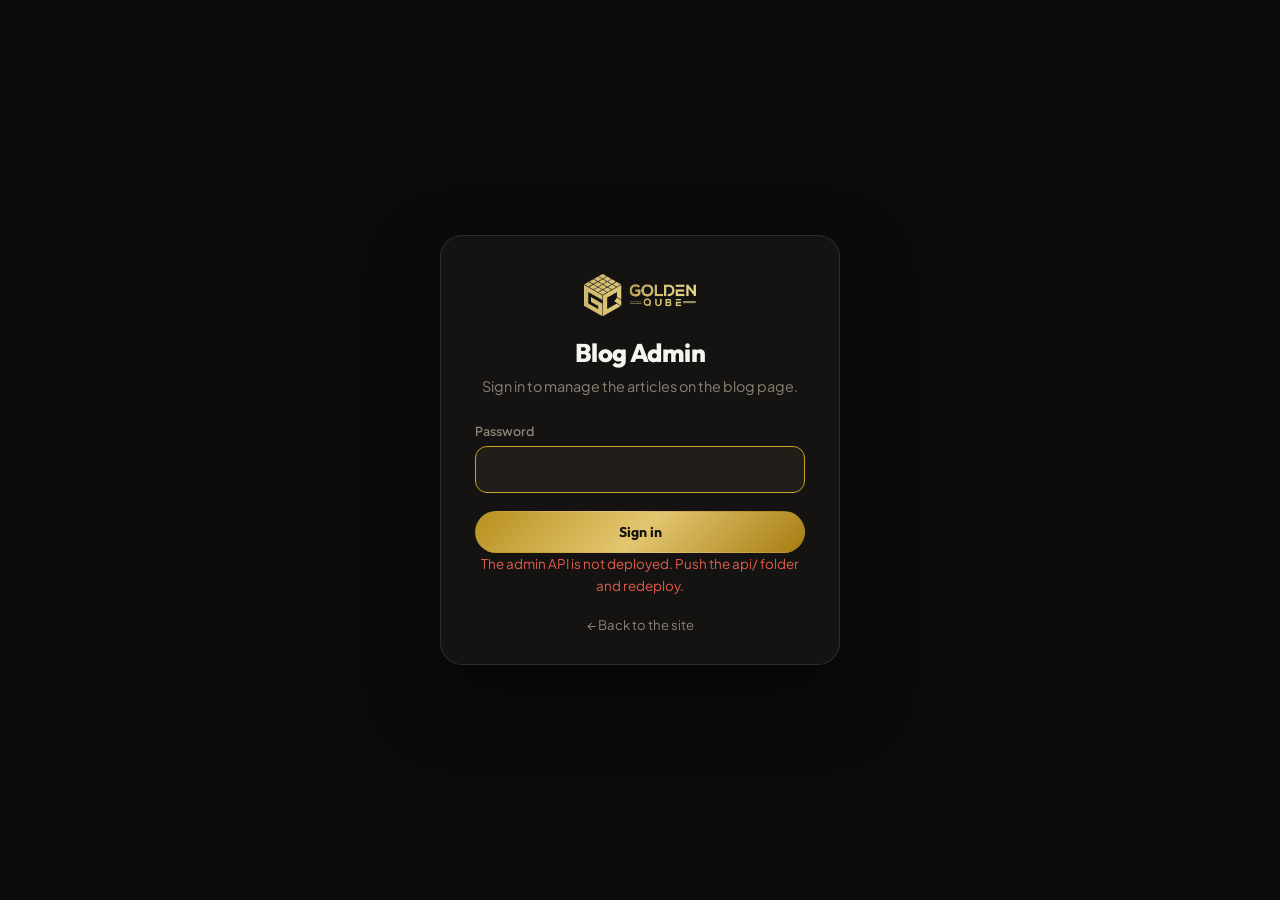
==== admin.html @ 0b84f984 "Blog admin: password-protected page to manage blog posts admin.html signs in against ADMIN_PASSWORD " ====
<!DOCTYPE html>
<html lang="en">
<head>
<meta charset="UTF-8">
<meta name="viewport" content="width=device-width, initial-scale=1">
<title>Blog Admin — Golden Qube</title>
<meta name="robots" content="noindex, nofollow">
<link rel="icon" href="assets/favicon.png" type="image/png">
<link rel="preconnect" href="https://fonts.googleapis.com">
<link rel="preconnect" href="https://fonts.gstatic.com" crossorigin>
<link href="https://fonts.googleapis.com/css2?family=Outfit:wght@400;600;700;800&family=Plus+Jakarta+Sans:wght@400;500;600;700&display=swap" rel="stylesheet">
<link rel="stylesheet" href="admin.css">
</head>
<body>

<!-- ============ LOGIN ============ -->
<section class="gate" id="gate" hidden>
  <form class="gate-card" id="login-form" autocomplete="on">
    <img src="assets/logo.png" alt="Golden Qube" class="gate-logo">
    <h1>Blog Admin</h1>
    <p class="gate-sub">Sign in to manage the articles on the blog page.</p>

    <label for="password">Password</label>
    <input id="password" name="password" type="password" autocomplete="current-password" required>

    <button type="submit" class="btn btn-gold" id="login-btn">Sign in</button>
    <p class="note" id="login-msg" role="status"></p>
    <a class="gate-back" href="index.html">← Back to the site</a>
  </form>
</section>

<!-- ============ MANAGER ============ -->
<div class="app" id="app" hidden>

  <header class="bar">
    <div class="bar-in">
      <div class="bar-brand">
        <img src="assets/logo.png" alt="">
        <span>Blog Admin</span>
      </div>
      <div class="bar-actions">
        <a class="btn btn-quiet" href="blog.html" target="_blank" rel="noopener">View blog ↗</a>
        <button class="btn btn-gold" id="save-btn" type="button">Save &amp; publish</button>
        <button class="btn btn-quiet" id="logout-btn" type="button">Sign out</button>
      </div>
    </div>
    <p class="bar-status" id="status" role="status"></p>
  </header>

  <main class="wrap">
    <div class="intro">
      <div>
        <h2>Articles</h2>
        <p class="note" id="count">—</p>
      </div>
      <button class="btn btn-outline" id="add-btn" type="button">+ New article</button>
    </div>

    <div id="list" class="list"></div>

    <p class="note foot-note">
      Saving commits <code>data/posts.json</code> to the repository, which triggers a
      redeploy. The live blog updates within about a minute.
    </p>
  </main>
</div>

<!-- ============ ROW TEMPLATE ============ -->
<template id="row-template">
  <article class="row">
    <div class="row-head">
      <button class="chev" type="button" data-act="toggle" aria-expanded="false" aria-label="Expand">▸</button>
      <div class="row-main" data-act="toggle">
        <strong class="row-title">Untitled post</strong>
        <span class="row-sub"></span>
      </div>
      <span class="pill" data-role="state">Published</span>
      <div class="row-tools">
        <button class="icon" type="button" data-act="up" aria-label="Move up">↑</button>
        <button class="icon" type="button" data-act="down" aria-label="Move down">↓</button>
        <button class="icon danger" type="button" data-act="delete" aria-label="Delete">✕</button>
      </div>
    </div>

    <div class="row-body" hidden>
      <div class="field">
        <label>Title</label>
        <input type="text" data-field="title" maxlength="160" placeholder="How Marketers Actually Use AI Every Day">
      </div>

      <div class="field-two">
        <div class="field">
          <label>Tag</label>
          <input type="text" data-field="tag" maxlength="40" placeholder="AI Marketing">
        </div>
        <div class="field">
          <label>Date <span class="hint">optional</span></label>
          <input type="date" data-field="date">
        </div>
      </div>

      <div class="field">
        <label>Short description <span class="hint">shown on the card</span></label>
        <textarea data-field="excerpt" rows="2" maxlength="400"
                  placeholder="One or two lines that make someone want to read it."></textarea>
      </div>

      <div class="field">
        <label>Image</label>
        <div class="img-row">
          <input type="text" data-field="image" placeholder="assets/img/example.jpg">
          <label class="btn btn-outline file">
            Upload<input type="file" accept="image/*" data-act="upload" hidden>
          </label>
        </div>
        <div class="thumb" data-role="thumb" hidden><img alt=""></div>
      </div>

      <div class="field">
        <label>Image alt text <span class="hint">describes the picture for screen readers</span></label>
        <input type="text" data-field="imageAlt" maxlength="160" placeholder="Leave empty if the image is decorative">
      </div>

      <div class="field">
        <label>Article text <span class="hint">leave empty to use the external link below instead</span></label>
        <textarea data-field="body" rows="12" placeholder="Write the article here.

Blank lines start a new paragraph.
## A heading
- a bullet
**bold**, *italic* and [a link](https://example.com) all work."></textarea>
      </div>

      <div class="field">
        <label>External link <span class="hint">optional — if set, Read More goes here instead of an article page</span></label>
        <input type="text" data-field="link" placeholder="https://…">
      </div>

      <label class="check">
        <input type="checkbox" data-field="published" checked>
        <span>Published <em>— untick to keep it off the blog as a draft</em></span>
      </label>
    </div>
  </article>
</template>

<script src="admin.js"></script>
</body>
</html>
---- admin.css ----
/* ===========================================================
   GOLDEN QUBE — blog admin
   Deliberately separate from styles.css: the admin is a tool,
   not a page of the site, and should not inherit its animation
   or layout rules.
   =========================================================== */

:root{
  --black:#0B0B0A;
  --panel:#141312;
  --panel-2:#1C1A17;
  --white:#FFFFFF;
  --off:#F6F4F0;
  --gold:#C9A227;
  --gold-light:#E3C670;
  --gold-deep:#A67C12;
  --ink:#141312;
  --muted:#8A8375;
  --line:rgba(255,255,255,.11);
  --danger:#E05B4B;
  --ok:#4CAF7D;
  --gold-grad:linear-gradient(135deg,#B8901F,#E3C670 50%,#A67C12);
  --r:14px;
}

*{box-sizing:border-box;margin:0;padding:0}
body{
  font-family:'Plus Jakarta Sans',system-ui,sans-serif;
  background:var(--black);
  color:var(--off);
  -webkit-font-smoothing:antialiased;
  min-height:100vh;
}
h1,h2,h3{font-family:'Outfit',sans-serif;letter-spacing:-.02em;line-height:1.15}
img{max-width:100%;display:block}
a{color:inherit;text-decoration:none}
code{font-family:ui-monospace,SFMono-Regular,Menlo,monospace;font-size:.9em;color:var(--gold-light)}
[hidden]{display:none !important}

/* ------------------------------------------------------------- buttons   */

.btn{
  font-family:'Outfit',sans-serif;font-weight:700;font-size:.88rem;
  padding:11px 20px;border-radius:999px;border:1px solid transparent;
  cursor:pointer;display:inline-flex;align-items:center;justify-content:center;gap:6px;
  transition:transform .18s cubic-bezier(.32,.72,0,1),opacity .18s,background .18s,border-color .18s;
  white-space:nowrap;
}
.btn:hover{transform:translateY(-1px)}
.btn:active{transform:translateY(0)}
.btn:disabled{opacity:.5;cursor:not-allowed;transform:none}
.btn-gold{background:var(--gold-grad);color:#15130D}
.btn-outline{background:transparent;border-color:rgba(201,162,39,.45);color:var(--gold-light)}
.btn-outline:hover{border-color:var(--gold);background:rgba(201,162,39,.08)}
.btn-quiet{background:transparent;border-color:var(--line);color:var(--off)}
.btn-quiet:hover{border-color:rgba(255,255,255,.3)}

/* ------------------------------------------------------------- login     */

.gate{min-height:100vh;display:grid;place-items:center;padding:28px}
.gate-card{
  width:100%;max-width:400px;background:var(--panel);
  border:1px solid var(--line);border-radius:22px;
  padding:38px 34px 30px;text-align:center;
  box-shadow:0 30px 70px rgba(0,0,0,.5);
}
.gate-logo{width:112px;margin:0 auto 22px}
.gate-card h1{font-size:1.6rem;font-weight:800}
.gate-sub{color:var(--muted);font-size:.9rem;margin:8px 0 26px;line-height:1.5}
.gate-card label{display:block;text-align:left;font-size:.78rem;font-weight:600;color:var(--muted);margin-bottom:7px}
.gate-card input{
  width:100%;padding:13px 15px;border-radius:12px;margin-bottom:18px;
  background:var(--panel-2);border:1px solid var(--line);color:var(--off);
  font-family:inherit;font-size:.95rem;
}
.gate-card input:focus{outline:none;border-color:var(--gold);background:#211E19}
.gate-card .btn{width:100%}
.gate-back{display:inline-block;margin-top:20px;color:var(--muted);font-size:.82rem}
.gate-back:hover{color:var(--gold-light)}

/* ------------------------------------------------------------- chrome    */

.bar{position:sticky;top:0;z-index:20;background:rgba(11,11,10,.92);backdrop-filter:blur(12px);border-bottom:1px solid var(--line)}
.bar-in{max-width:960px;margin:0 auto;padding:14px 24px;display:flex;align-items:center;gap:16px;flex-wrap:wrap}
.bar-brand{display:flex;align-items:center;gap:11px;margin-right:auto}
.bar-brand img{width:38px}
.bar-brand span{font-family:'Outfit',sans-serif;font-weight:700;letter-spacing:-.01em}
.bar-actions{display:flex;gap:9px;flex-wrap:wrap}
.bar-status{
  max-width:960px;margin:0 auto;padding:0 24px 12px;
  font-size:.85rem;color:var(--muted);min-height:0;
}
.bar-status:empty{display:none}
.bar-status.ok{color:var(--ok)}
.bar-status.bad{color:var(--danger)}
.bar-status.busy{color:var(--gold-light)}

.wrap{max-width:960px;margin:0 auto;padding:30px 24px 90px}
.intro{display:flex;align-items:flex-end;justify-content:space-between;gap:16px;margin-bottom:20px;flex-wrap:wrap}
.intro h2{font-size:1.5rem;font-weight:800}
.note{color:var(--muted);font-size:.84rem;line-height:1.6}
.note.bad{color:var(--danger)}
.foot-note{margin-top:28px;text-align:center}

/* ------------------------------------------------------------- rows      */

.list{display:flex;flex-direction:column;gap:12px}
.list:empty::after{
  content:'No articles yet — press “New article” to add the first one.';
  display:block;padding:44px 20px;text-align:center;color:var(--muted);
  border:1px dashed var(--line);border-radius:var(--r);font-size:.9rem;
}

.row{background:var(--panel);border:1px solid var(--line);border-radius:var(--r);overflow:hidden}
.row.open{border-color:rgba(201,162,39,.4)}
.row.draft .row-title{opacity:.55}

.row-head{display:flex;align-items:center;gap:12px;padding:14px 16px}
.chev{
  background:none;border:none;color:var(--muted);cursor:pointer;
  font-size:.95rem;line-height:1;padding:4px;
  transition:transform .22s cubic-bezier(.32,.72,0,1),color .2s;
}
.row.open .chev{transform:rotate(90deg);color:var(--gold)}
.row-main{flex:1;min-width:0;cursor:pointer}
.row-title{display:block;font-family:'Outfit',sans-serif;font-weight:700;font-size:1rem;
  white-space:nowrap;overflow:hidden;text-overflow:ellipsis}
.row-sub{display:block;color:var(--muted);font-size:.78rem;margin-top:3px;
  white-space:nowrap;overflow:hidden;text-overflow:ellipsis}

.pill{
  font-size:.7rem;font-weight:700;letter-spacing:.03em;text-transform:uppercase;
  padding:5px 11px;border-radius:999px;white-space:nowrap;
  background:rgba(76,175,125,.14);color:#7FD3A8;border:1px solid rgba(76,175,125,.3);
}
.pill.draft{background:rgba(255,255,255,.06);color:var(--muted);border-color:var(--line)}

.row-tools{display:flex;gap:4px}
.icon{
  width:30px;height:30px;border-radius:9px;cursor:pointer;
  background:transparent;border:1px solid var(--line);color:var(--off);
  font-size:.85rem;line-height:1;transition:border-color .18s,color .18s,background .18s;
}
.icon:hover{border-color:rgba(255,255,255,.32)}
.icon.danger:hover{border-color:var(--danger);color:var(--danger);background:rgba(224,91,75,.08)}
.icon:disabled{opacity:.3;cursor:not-allowed}

.row-body{padding:4px 16px 20px;border-top:1px solid var(--line);margin-top:2px}

/* ------------------------------------------------------------- fields    */

.field{margin-top:17px}
.field-two{display:grid;grid-template-columns:1fr 1fr;gap:14px}
.field label{display:block;font-size:.76rem;font-weight:600;color:var(--muted);margin-bottom:7px}
.hint{font-weight:400;opacity:.75}
.field input[type=text],.field input[type=date],.field textarea{
  width:100%;padding:11px 13px;border-radius:11px;
  background:var(--panel-2);border:1px solid var(--line);color:var(--off);
  font-family:inherit;font-size:.92rem;line-height:1.55;resize:vertical;
}
.field textarea[data-field=body]{font-family:ui-monospace,SFMono-Regular,Menlo,monospace;font-size:.86rem}
.field input:focus,.field textarea:focus{outline:none;border-color:var(--gold);background:#211E19}
.field input::placeholder,.field textarea::placeholder{color:rgba(255,255,255,.26)}
.field input[type=date]{color-scheme:dark}

.img-row{display:flex;gap:9px}
.img-row input{flex:1;min-width:0}
.btn.file{padding:11px 18px;font-size:.84rem;cursor:pointer}
/* a portrait photo would otherwise push the rest of the form off screen */
.thumb{margin-top:11px;border:1px solid var(--line);border-radius:11px;overflow:hidden;width:230px}
.thumb img{width:100%;height:135px;object-fit:cover}

.check{display:flex;align-items:flex-start;gap:10px;margin-top:20px;cursor:pointer;font-size:.88rem}
.check input{width:17px;height:17px;margin-top:1px;accent-color:var(--gold);flex:none}
.check em{color:var(--muted);font-style:normal}

/* ------------------------------------------------------------- mobile    */

@media (max-width:640px){
  .bar-in{padding:12px 16px}
  .bar-brand span{display:none}
  .bar-actions{width:100%}
  .bar-actions .btn{flex:1;padding:10px 12px;font-size:.82rem}
  .wrap{padding:22px 16px 70px}
  .field-two{grid-template-columns:1fr}
  .row-head{flex-wrap:wrap}
  .row-main{flex-basis:100%;order:2}
  .pill{order:1}
  .row-tools{order:1;margin-left:auto}
}

@media (prefers-reduced-motion:reduce){
  *{transition-duration:.001ms !important}
}
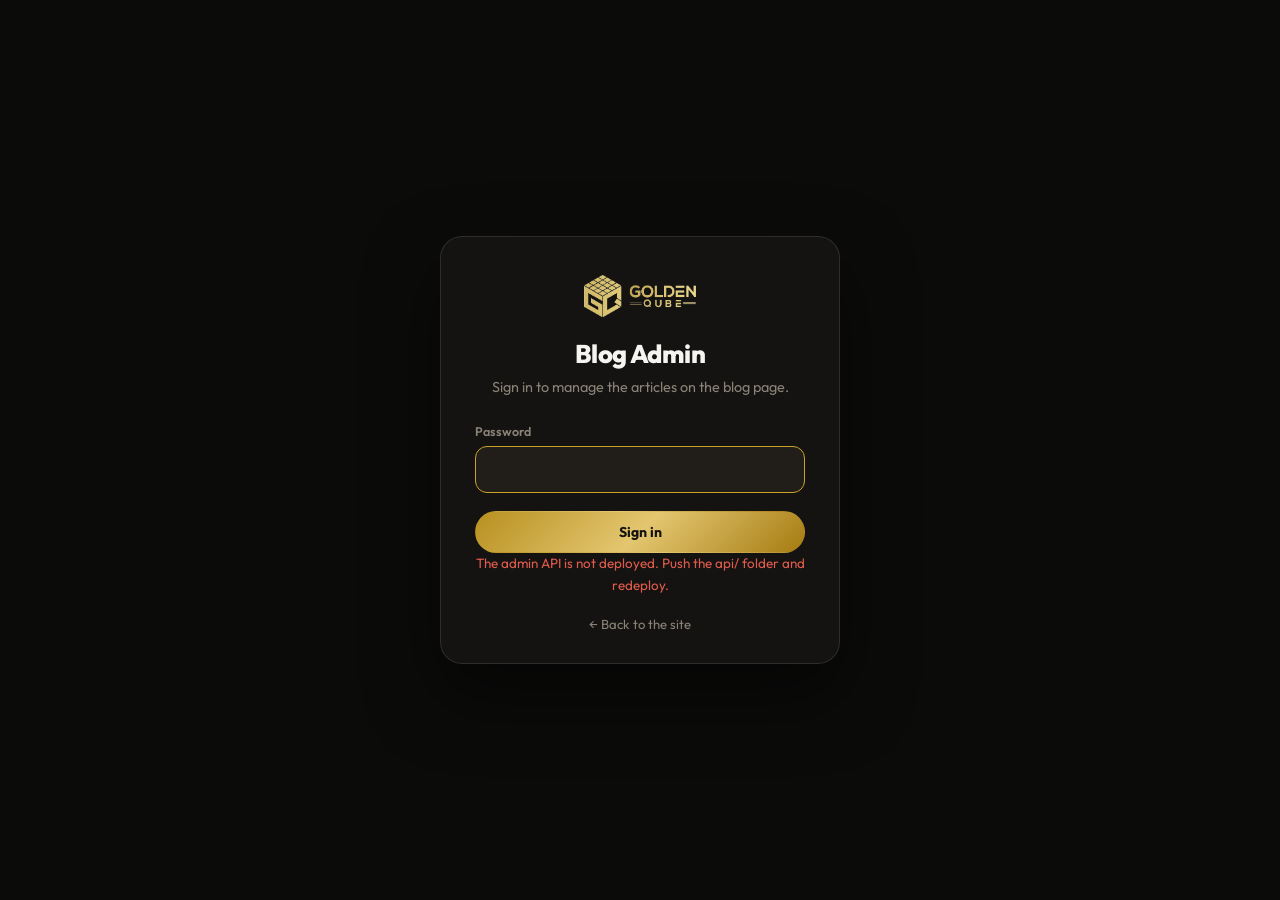
==== commit 4fc4cd51: "Typography: one geometric sans across the whole site Body copy moves from Plus Jakarta Sans to Outfi" ====
--- a/admin.html
+++ b/admin.html
@@ -8,7 +8,7 @@
 <link rel="icon" href="assets/favicon.png" type="image/png">
 <link rel="preconnect" href="https://fonts.googleapis.com">
 <link rel="preconnect" href="https://fonts.gstatic.com" crossorigin>
-<link href="https://fonts.googleapis.com/css2?family=Outfit:wght@400;600;700;800&family=Plus+Jakarta+Sans:wght@400;500;600;700&display=swap" rel="stylesheet">
+<link href="https://fonts.googleapis.com/css2?family=Outfit:wght@400;500;600;700;800&display=swap" rel="stylesheet">
 <link rel="stylesheet" href="admin.css">
 </head>
 <body>
@@ -20,10 +20,23 @@
     <h1>Blog Admin</h1>
     <p class="gate-sub">Sign in to manage the articles on the blog page.</p>
 
-    <label for="password">Password</label>
-    <input id="password" name="password" type="password" autocomplete="current-password" required>
+    <!-- shown instead of the form when this deployment has no ADMIN_PASSWORD -->
+    <div class="setup" id="setup" hidden>
+      <p class="setup-lead">This hosted admin is not set up.</p>
+      <p>Run the admin on your own computer instead — double-click
+        <code>start-admin.cmd</code> in the project folder, or run:</p>
+      <pre>node dev-server.js</pre>
+      <p>then open <b>http://localhost:4321/admin.html</b> and sign in there.
+        Saving publishes to the live blog exactly the same way.</p>
+      <p class="setup-why" id="setup-why"></p>
+    </div>
 
-    <button type="submit" class="btn btn-gold" id="login-btn">Sign in</button>
+    <div id="login-fields">
+      <label for="password">Password</label>
+      <input id="password" name="password" type="password" autocomplete="current-password" required>
+      <button type="submit" class="btn btn-gold" id="login-btn">Sign in</button>
+    </div>
+
     <p class="note" id="login-msg" role="status"></p>
     <a class="gate-back" href="index.html">← Back to the site</a>
   </form>
@@ -58,9 +71,9 @@
 
     <div id="list" class="list"></div>
 
-    <p class="note foot-note">
-      Saving commits <code>data/posts.json</code> to the repository, which triggers a
-      redeploy. The live blog updates within about a minute.
+    <!-- replaced on load with what saving actually does on this deployment -->
+    <p class="note foot-note" id="store-note">
+      Saving publishes <code>data/posts.json</code>. The live blog updates within about a minute.
     </p>
   </main>
 </div>
--- a/admin.css
+++ b/admin.css
@@ -25,7 +25,7 @@
 
 *{box-sizing:border-box;margin:0;padding:0}
 body{
-  font-family:'Plus Jakarta Sans',system-ui,sans-serif;
+  font-family:'Outfit',system-ui,sans-serif;
   background:var(--black);
   color:var(--off);
   -webkit-font-smoothing:antialiased;
@@ -75,6 +75,20 @@
 }
 .gate-card input:focus{outline:none;border-color:var(--gold);background:#211E19}
 .gate-card .btn{width:100%}
+/* shown in place of the password field when a deployment cannot work */
+.setup{text-align:left;font-size:.86rem;line-height:1.6;color:var(--muted)}
+.setup-lead{font-family:'Outfit',sans-serif;font-weight:700;font-size:.95rem;color:var(--gold-light);margin-bottom:12px}
+.setup p + p{margin-top:12px}
+.setup pre{
+  background:var(--panel-2);border:1px solid var(--line);border-radius:10px;
+  padding:11px 13px;margin:11px 0;overflow-x:auto;
+  font-family:ui-monospace,SFMono-Regular,Menlo,monospace;font-size:.84rem;color:var(--gold-light);
+}
+.setup code{background:var(--panel-2);padding:2px 6px;border-radius:5px}
+.setup b{color:var(--off)}
+.setup-why{font-size:.78rem;opacity:.8;border-top:1px solid var(--line);padding-top:12px}
+.setup-why:empty{display:none}
+
 .gate-back{display:inline-block;margin-top:20px;color:var(--muted);font-size:.82rem}
 .gate-back:hover{color:var(--gold-light)}
 
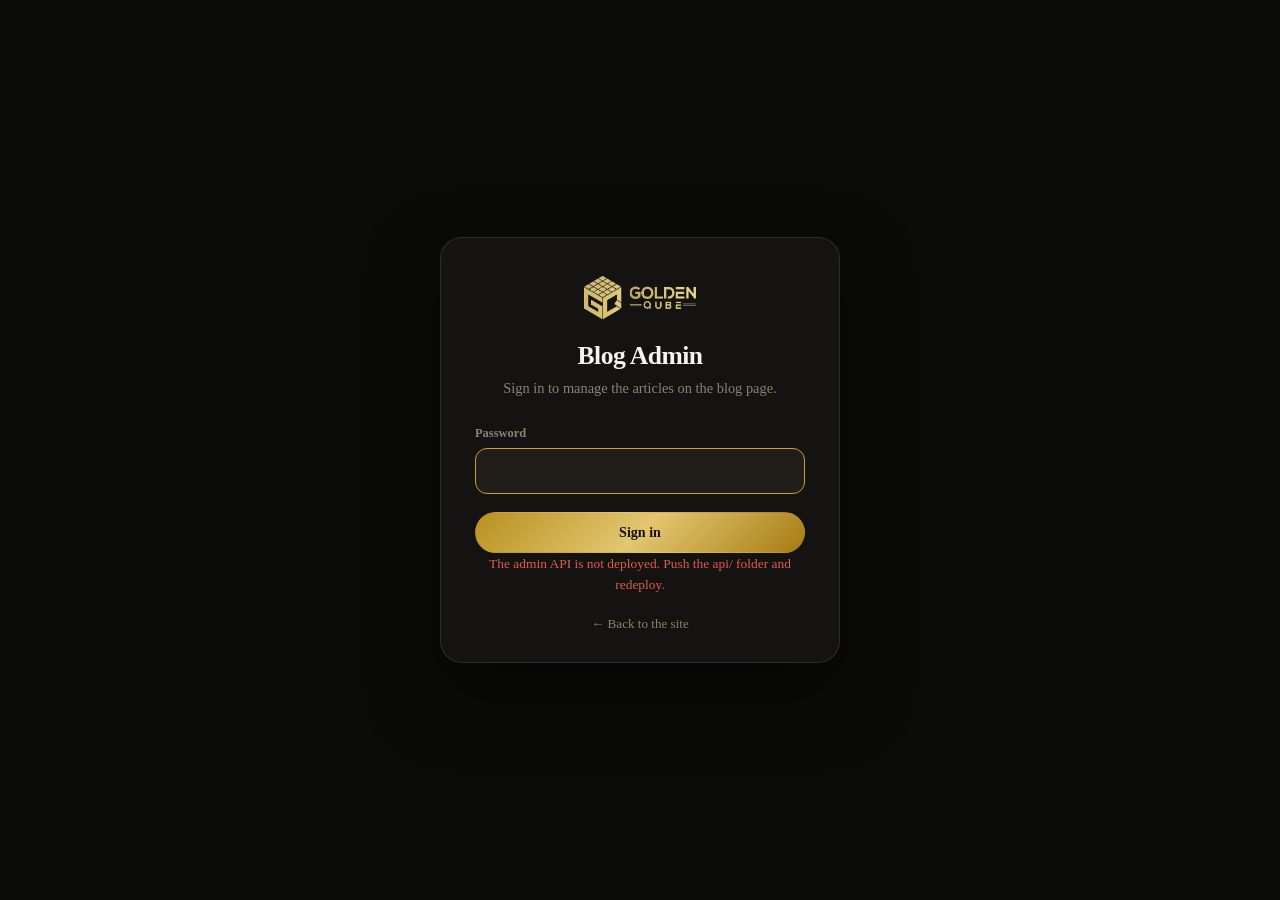
==== commit 10cc08ce: "Typography: SF Pro Display spec across the site Family, weight and tracking applied everywhere. Weig" ====
--- a/admin.html
+++ b/admin.html
@@ -8,7 +8,7 @@
 <link rel="icon" href="assets/favicon.png" type="image/png">
 <link rel="preconnect" href="https://fonts.googleapis.com">
 <link rel="preconnect" href="https://fonts.gstatic.com" crossorigin>
-<link href="https://fonts.googleapis.com/css2?family=Outfit:wght@400;500;600;700;800&display=swap" rel="stylesheet">
+<link href="https://fonts.googleapis.com/css2?family=Inter:wght@400;500;600;700&display=swap" rel="stylesheet">
 <link rel="stylesheet" href="admin.css">
 </head>
 <body>
--- a/admin.css
+++ b/admin.css
@@ -25,13 +25,13 @@
 
 *{box-sizing:border-box;margin:0;padding:0}
 body{
-  font-family:'Outfit',system-ui,sans-serif;
+  font-family:var(--font);
   background:var(--black);
   color:var(--off);
   -webkit-font-smoothing:antialiased;
   min-height:100vh;
 }
-h1,h2,h3{font-family:'Outfit',sans-serif;letter-spacing:-.02em;line-height:1.15}
+h1,h2,h3{font-family:var(--font);letter-spacing:-.02em;line-height:1.15}
 img{max-width:100%;display:block}
 a{color:inherit;text-decoration:none}
 code{font-family:ui-monospace,SFMono-Regular,Menlo,monospace;font-size:.9em;color:var(--gold-light)}
@@ -40,7 +40,7 @@
 /* ------------------------------------------------------------- buttons   */
 
 .btn{
-  font-family:'Outfit',sans-serif;font-weight:700;font-size:.88rem;
+  font-family:var(--font);font-weight:700;font-size:.88rem;
   padding:11px 20px;border-radius:999px;border:1px solid transparent;
   cursor:pointer;display:inline-flex;align-items:center;justify-content:center;gap:6px;
   transition:transform .18s cubic-bezier(.32,.72,0,1),opacity .18s,background .18s,border-color .18s;
@@ -65,7 +65,7 @@
   box-shadow:0 30px 70px rgba(0,0,0,.5);
 }
 .gate-logo{width:112px;margin:0 auto 22px}
-.gate-card h1{font-size:1.6rem;font-weight:800}
+.gate-card h1{font-size:1.6rem;font-weight:700}
 .gate-sub{color:var(--muted);font-size:.9rem;margin:8px 0 26px;line-height:1.5}
 .gate-card label{display:block;text-align:left;font-size:.78rem;font-weight:600;color:var(--muted);margin-bottom:7px}
 .gate-card input{
@@ -77,7 +77,7 @@
 .gate-card .btn{width:100%}
 /* shown in place of the password field when a deployment cannot work */
 .setup{text-align:left;font-size:.86rem;line-height:1.6;color:var(--muted)}
-.setup-lead{font-family:'Outfit',sans-serif;font-weight:700;font-size:.95rem;color:var(--gold-light);margin-bottom:12px}
+.setup-lead{font-family:var(--font);font-weight:700;font-size:.95rem;color:var(--gold-light);margin-bottom:12px}
 .setup p + p{margin-top:12px}
 .setup pre{
   background:var(--panel-2);border:1px solid var(--line);border-radius:10px;
@@ -98,7 +98,7 @@
 .bar-in{max-width:960px;margin:0 auto;padding:14px 24px;display:flex;align-items:center;gap:16px;flex-wrap:wrap}
 .bar-brand{display:flex;align-items:center;gap:11px;margin-right:auto}
 .bar-brand img{width:38px}
-.bar-brand span{font-family:'Outfit',sans-serif;font-weight:700;letter-spacing:-.01em}
+.bar-brand span{font-family:var(--font);font-weight:700;letter-spacing:-.01em}
 .bar-actions{display:flex;gap:9px;flex-wrap:wrap}
 .bar-status{
   max-width:960px;margin:0 auto;padding:0 24px 12px;
@@ -111,7 +111,7 @@
 
 .wrap{max-width:960px;margin:0 auto;padding:30px 24px 90px}
 .intro{display:flex;align-items:flex-end;justify-content:space-between;gap:16px;margin-bottom:20px;flex-wrap:wrap}
-.intro h2{font-size:1.5rem;font-weight:800}
+.intro h2{font-size:1.5rem;font-weight:700}
 .note{color:var(--muted);font-size:.84rem;line-height:1.6}
 .note.bad{color:var(--danger)}
 .foot-note{margin-top:28px;text-align:center}
@@ -137,7 +137,7 @@
 }
 .row.open .chev{transform:rotate(90deg);color:var(--gold)}
 .row-main{flex:1;min-width:0;cursor:pointer}
-.row-title{display:block;font-family:'Outfit',sans-serif;font-weight:700;font-size:1rem;
+.row-title{display:block;font-family:var(--font);font-weight:700;font-size:1rem;
   white-space:nowrap;overflow:hidden;text-overflow:ellipsis}
 .row-sub{display:block;color:var(--muted);font-size:.78rem;margin-top:3px;
   white-space:nowrap;overflow:hidden;text-overflow:ellipsis}
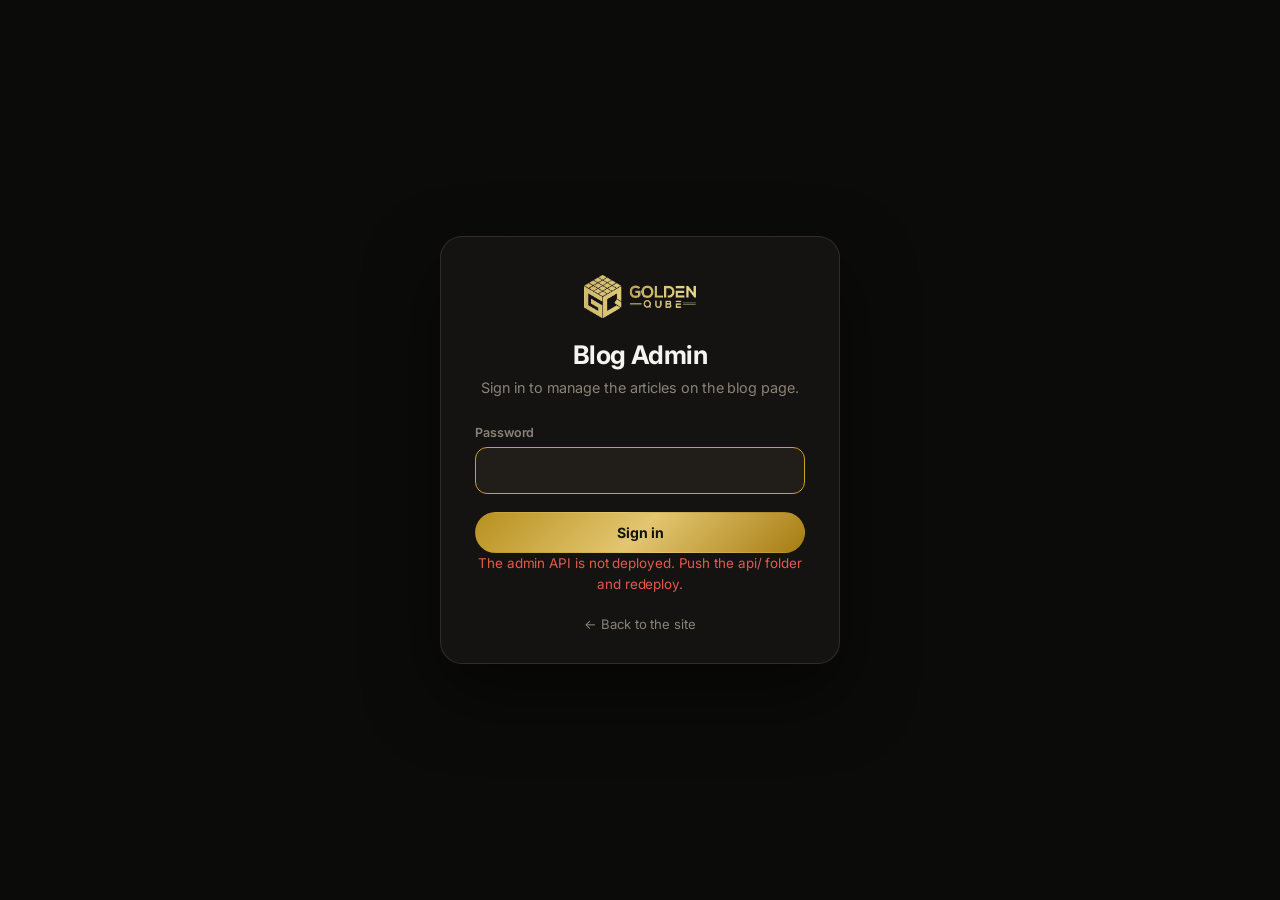
==== commit 667ba787: "Admin: one-step script to switch on the hosted admin, clearer setup screen" ====
--- a/admin.html
+++ b/admin.html
@@ -22,12 +22,20 @@
 
     <!-- shown instead of the form when this deployment has no ADMIN_PASSWORD -->
     <div class="setup" id="setup" hidden>
-      <p class="setup-lead">This hosted admin is not set up.</p>
-      <p>Run the admin on your own computer instead — double-click
-        <code>start-admin.cmd</code> in the project folder, or run:</p>
-      <pre>node dev-server.js</pre>
-      <p>then open <b>http://localhost:4321/admin.html</b> and sign in there.
-        Saving publishes to the live blog exactly the same way.</p>
+      <p class="setup-lead">This hosted admin is not switched on yet.</p>
+
+      <p><b>To switch it on</b> — on the computer that holds the project,
+        double-click <code>setup-hosted-admin.cmd</code>, or run:</p>
+      <pre>node setup-hosted-admin.js</pre>
+      <p>It sends the two values already in <code>.env.local</code> to Vercel
+        and redeploys. It checks the GitHub token can write before it starts,
+        and tells you how to fix it if it cannot.</p>
+
+      <p><b>Or skip it</b> and run the admin on your own computer — double-click
+        <code>start-admin.cmd</code>, then open
+        <b>http://localhost:4321/admin.html</b>. That works today and publishes
+        to the live blog exactly the same way.</p>
+
       <p class="setup-why" id="setup-why"></p>
     </div>
 
--- a/admin.css
+++ b/admin.css
@@ -6,6 +6,11 @@
    =========================================================== */
 
 :root{
+  /* This page does not load styles.css, so it needs its own --font. Without
+     it every font-family:var(--font) below was invalid and the whole admin
+     fell back to the browser's default serif. Same stack as the site. */
+  --font:-apple-system,BlinkMacSystemFont,'SF Pro Display','SF Pro Text','Inter',
+         system-ui,'Segoe UI',Roboto,sans-serif;
   --black:#0B0B0A;
   --panel:#141312;
   --panel-2:#1C1A17;
@@ -26,6 +31,7 @@
 *{box-sizing:border-box;margin:0;padding:0}
 body{
   font-family:var(--font);
+  letter-spacing:-.005em;
   background:var(--black);
   color:var(--off);
   -webkit-font-smoothing:antialiased;
